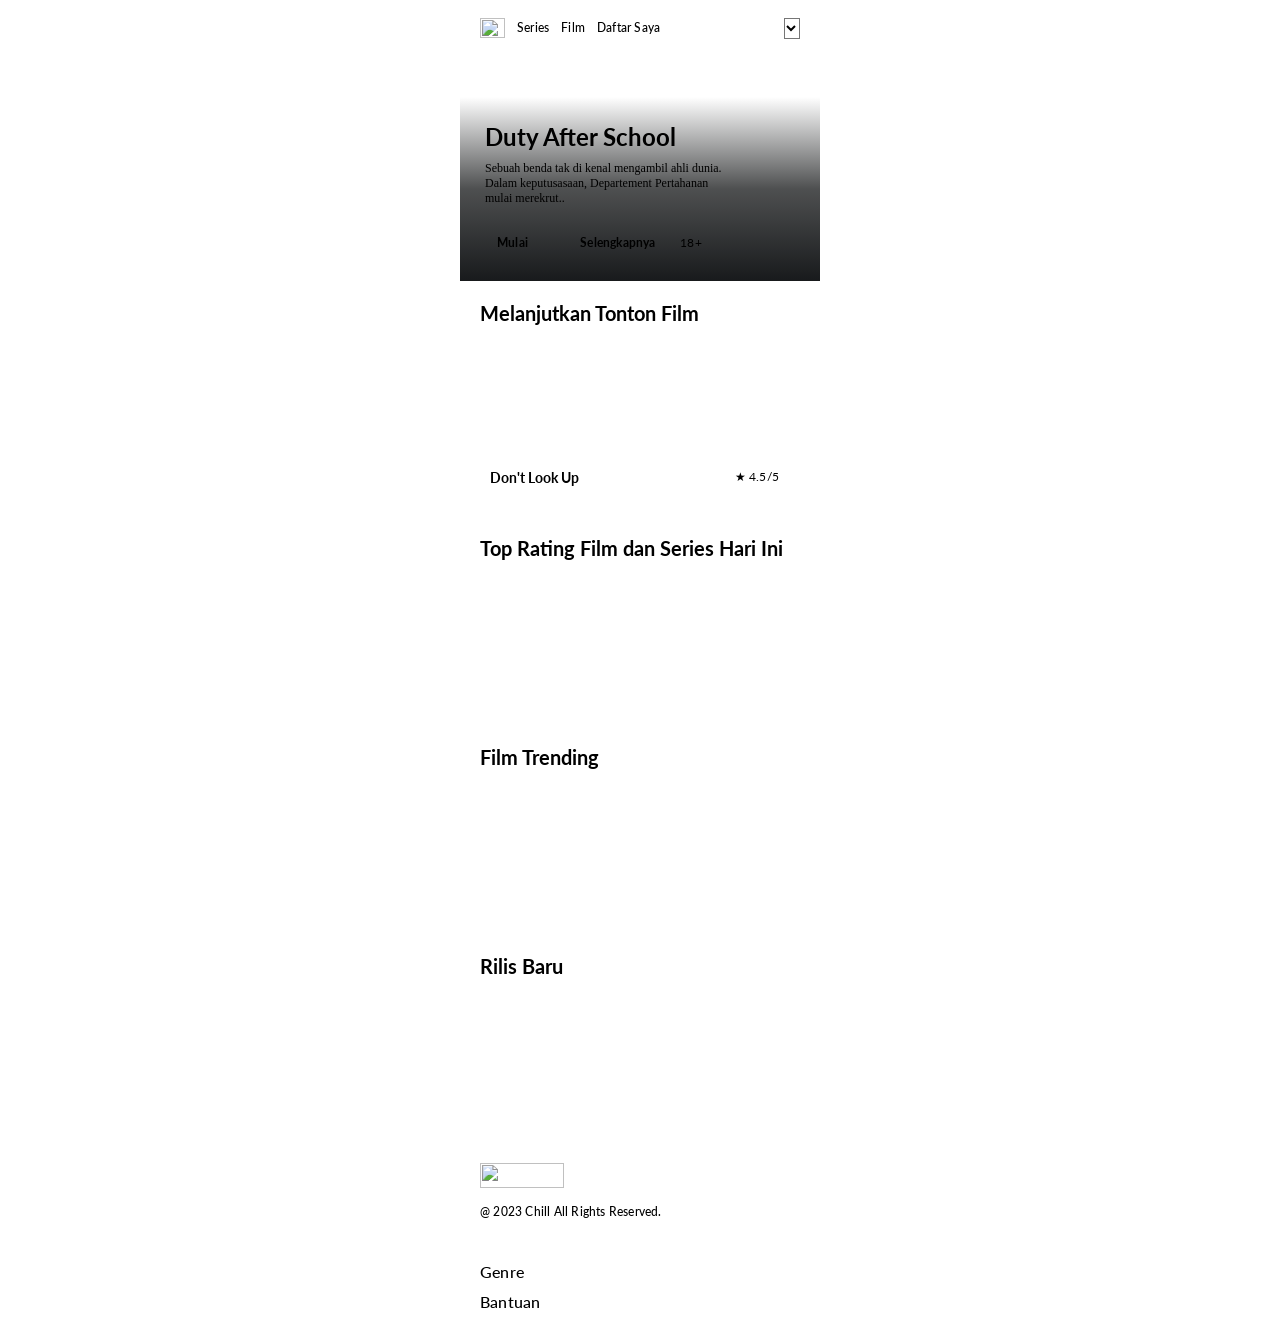
==== beranda.html @ 892c30b4 "edit some css to make it better" ====
<!doctype html>
<html lang="en">
  <head>
    <meta charset="UTF-8" />
    <meta name="viewport" content="width=device-width, initial-scale=1.0" />
    <title>Beranda</title>
    <link rel="stylesheet" href="./styles/beranda.css" />
    <link rel="stylesheet" href="./styles/main.css" />
  </head>
  <body>
    <main>
      <nav class="body-large-medium">
        <div class="navbar">
          <img class="logo" src="./assets/logo/movie.png" alt="" />
          <a href="">Series</a>
          <a href="">Film</a>
          <a href="">Daftar Saya</a>
        </div>
        <div class="profile">
          <img src="./assets/logo/profile.png" alt="" />
          <select name="account" id="account" class="body-small-medium">
            <option>Profil</option>
            <option>Ubah Premium</option>
            <option>Keluar</option>
          </select>
        </div>
      </nav>
      <header>
        <div class="header">
          <div class="head">
            <div class="head-text">
              <h1 class="heading-1">Duty After School</h1>
              <p class="body-large-medium">
                Sebuah benda tak di kenal mengambil ahli dunia. Dalam
                keputusasaan, Departement Pertahanan mulai merekrut lebih banyak
                tentara, termasuk siswa sekolah menengah. Mereka pun segera
                menjadi pejuang garis depan dalam perang.
              </p>
            </div>
            <div class="head-btn">
              <div class="btn-left">
                <button class="btn-primary-shadow">Mulai</button>
                <button class="btn-secondary-contained info">
                  <img src="./assets/logo/!.png" alt="" />Selengkapnya
                </button>
                <span class="age body-large-regular">18+</span>
              </div>
              <img src="/assets/logo/mute-volume.png" alt="" />
            </div>
          </div>
        </div>
      </header>
      <div class="content">
        <div class="continue-movies">
          <h3 class="heading-3">Melanjutkan Tonton Film</h3>
          <div class="movie-top">
            <div class="box-top">
              <img src="/assets/images/2.png" alt="" />
              <div class="heading-6">
                <p class="text-left">Don't Look Up</p>
                <p class="text-right body-small-regular">&#9733; 4.5/5</p>
              </div>
            </div>
            <div class="box-top">
              <img src="/assets/images/3.png" alt="" />
              <div class="heading-6">
                <p class="text-left">All of Us Dead</p>
                <p class="text-right">&#9733; 4.2/5</p>
              </div>
            </div>
            <div class="box-top">
              <img src="/assets/images/4.png" alt="" />
              <div class="heading-6">
                <p class="text-left">Blue Lock</p>
                <p class="text-right">&#9733; 4.6/5</p>
              </div>
            </div>
            <div class="box-top">
              <img src="/assets/images/5.png" alt="" />
              <div class="heading-6">
                <p class="text-left">A Man Called Otto</p>
                <p class="text-right">&#9733; 4.4/5</p>
              </div>
            </div>
          </div>
        </div>
        <div class="movies">
          <h3 class="heading-3">Top Rating Film dan Series Hari Ini</h3>
          <div class="movie-list">
            <div class="box">
              <img src="/assets/images/6.png" alt="" />
              <div>
                <p class="text"></p>
              </div>
            </div>
            <div class="box">
              <img src="/assets/images/7.png" alt="" />
              <div>
                <p class="text"></p>
              </div>
            </div>
            <div class="box">
              <img src="/assets/images/8.png" alt="" />
              <div>
                <p class="text"></p>
              </div>
            </div>
            <div class="box">
              <img src="/assets/images/9-19.png" alt="" />
              <div>
                <p class="text"></p>
              </div>
            </div>
            <div class="box">
              <img src="/assets/images/10-18.png" alt="" />
              <div>
                <p class="text"></p>
              </div>
            </div>
          </div>
        </div>
        <div class="movies">
          <h3 class="heading-3">Film Trending</h3>
          <div class="movie-list">
            <div class="box">
              <img src="/assets/images/11.png" alt="" />
              <div>
                <p class="text"></p>
              </div>
            </div>
            <div class="box">
              <img src="/assets/images/12.png" alt="" />
              <div>
                <p class="text"></p>
              </div>
            </div>
            <div class="box">
              <img src="/assets/images/13.png" alt="" />
              <div>
                <p class="text"></p>
              </div>
            </div>
            <div class="box">
              <img src="/assets/images/14.png" alt="" />
              <div>
                <p class="text"></p>
              </div>
            </div>
            <div class="box">
              <img src="/assets/images/15-16.png" alt="" />
              <div>
                <p class="text"></p>
              </div>
            </div>
          </div>
        </div>
        <div class="movies">
          <h3 class="heading-3">Rilis Baru</h3>
          <div class="movie-list">
            <div class="box">
              <img src="/assets/images/15-16.png" alt="" />
              <div>
                <p class="text"></p>
              </div>
            </div>
            <div class="box">
              <img src="/assets/images/17.png" alt="" />
              <div>
                <p class="text"></p>
              </div>
            </div>
            <div class="box">
              <img src="/assets/images/10-18.png" alt="" />
              <div>
                <p class="text"></p>
              </div>
            </div>
            <div class="box">
              <img src="/assets/images/9-19.png" alt="" />
              <div>
                <p class="text"></p>
              </div>
            </div>
            <div class="box">
              <img src="/assets/images/20.png" alt="" />
              <div>
                <p class="text"></p>
              </div>
            </div>
          </div>
        </div>
      </div>
      <footer class="body-medium-medium">
        <div class="foot-logo">
          <img class="logo" src="./assets/logo/movie.png" alt="" />
          <div>@ 2023 Chill All Rights Reserved.</div>
        </div>
        <div class="right-foot">
          <div class="foot-genre">
            <div class="body-medium-bold">Genre</div>
            <div class="genre">
              <div class="genre-list">
                <a href="">Aksi</a>
                <a href="">Anaka-anak</a>
                <a href="">Anime</a>
                <a href="">Britania</a>
              </div>
              <div class="genre-list">
                <a href="">Drama</a>
                <a href="">Fantasi Ilmiah & Fantasi</a>
                <a href="">Kejahatan</a>
                <a href="">KDrama</a>
              </div>
              <div class="genre-list">
                <a href="">Komedi</a>
                <a href="">Petualanga</a>
                <a href="">Perang</a>
                <a href="">Romantis</a>
              </div>
              <div class="genre-list">
                <a href="">Sains & Alam</a>
                <a href="">Thriller</a>
              </div>
            </div>
          </div>
          <div class="foot-help">
            <div class="body-medium-bold">Bantuan</div>
            <div class="help-list">
              <a href="">FAQ</a>
              <a href="">Kontak Kami</a>
              <a href="">Privasi</a>
              <a href="">Syarat & Ketentuan</a>
            </div>
          </div>
        </div>
      </footer>
    </main>
  </body>
</html>
---- styles/beranda.css ----
*,
html,
body {
  margin: 0;
  padding: 0;
  box-sizing: border-box;
}

body {
  display: flex;
  flex-direction: column;
  align-items: center;
  justify-content: center;
  color: var(--text-light-primary);
  background-color: var(--page-header-background);
}

nav {
  display: flex;
  justify-content: space-between;
  width: 1440px;
  height: 94px;
  padding: 25px 80px;
}

.navbar {
  display: flex;
  justify-content: space-between;
  align-items: center;
  width: 520px;
}

.logo {
  width: 100px;
  height: 44px;
}

a {
  text-decoration: none;
  color: var(--text-light-primary);
}

.profile {
  display: flex;
  align-items: center;
  gap: 8px;
}

.profile img {
  border-radius: 20px;
  width: 40px;
}

select {
  background-color: var(--page-header-background);
  color: var(--text-light-primary);
  width: 28px;
}

header {
  display: flex;
  justify-content: center;
  align-items: end;
  background-image: url(/assets/images/1.png);
  background-position: center center;
  background-size: cover;
  background-repeat: none;
  width: 1440px;
  height: 587px;
}

.header {
  display: flex;
  width: 100%;
  background: linear-gradient(
    to bottom,
    rgba(0, 0, 0, 0),
    rgba(16, 18, 19, 0.743),
    rgb(24, 26, 28)
  );
}

.head {
  display: flex;
  flex-direction: column;
  justify-content: space-between;
  width: 1440px;
  gap: 40px;
  padding: 80px;
}

.head-text {
  display: flex;
  flex-direction: column;
  width: 668px;
  height: 148px;
  gap: 20px;
}

.head-btn {
  display: flex;
  justify-content: space-between;
}

.btn-left {
  display: flex;
  align-items: center;
  justify-content: space-between;
  width: 350px;
  gap: 10px;
}

button {
  font-family: Lato;
  font-weight: 700;
  font-size: 16px;
  line-height: 140%;
  letter-spacing: 0.2px;
}

.btn-left button img {
  display: flex;
  width: 24px;
}

.info {
  display: flex;
  gap: 8px;
  align-items: center;
}

.age {
  display: flex;
  justify-content: center;
  align-items: center;
  background-color: transparent;
  border: 1px solid var(--text-light-secondary);
  color: var(--text-light-secondary);
  border-radius: 24px;
  width: 52px;
  height: 45px;
}

.head-btn img {
  width: 50px;
}

.continue-movies {
  display: flex;
  flex-direction: column;
  justify-content: center;
  padding: 40px 80px;
  height: 309px;
  gap: 32px;
}

.movie-top,
.movie-list {
  display: flex;
  justify-content: space-between;
  gap: 24px;
}

.box-top {
  display: flex;
  height: 162px;
  width: 302px;
  position: relative;
  gap: 10px;
}

.text-left {
  position: absolute;
  bottom: 10px;
  left: 10px;
}

.text-right {
  position: absolute;
  bottom: 10px;
  right: 10px;
}

.box-top img,
.box img {
  width: 100%;
  border-radius: 8px;
}

.movies {
  display: flex;
  flex-direction: column;
  width: 1440px;
  padding: 40px 80px;
  height: 512px;
  gap: 32px;
}

.box {
  display: flex;
  position: relative;
  height: 365px;
  width: 234px;
  gap: 10px;
}

.text {
  position: absolute;
  bottom: 10px;
  left: 10px;
}

footer {
  display: flex;
  justify-content: space-around;
  width: 1440px;
  height: 284px;
  padding: 60px 80px;
  border-top: 1px solid var(--text-light-secondary);
}

.right-foot {
  display: flex;
  width: 814px;
  justify-content: space-around;
  gap: 50px;
}

.foot-logo,
.foot-genre,
.foot-help {
  display: flex;
  flex-direction: column;
}

.foot-logo {
  gap: 26px;
  width: 251px;
  justify-content: center;
}

.foot-logo img {
  width: 163px;
  gap: 10px;
}

.genre {
  display: flex;
  justify-content: space-between;
  width: 514px;
}

.foot-genre {
  display: flex;
  flex-direction: column;
  gap: 14px;
}

.genre-list,
.help-list {
  display: flex;
  flex-direction: column;
  gap: 14px;
}

.genre-list a,
.help-list a {
  color: var(--text-light-secondary);
}

.foot-help {
  display: flex;
  flex-direction: column;
  width: 140px;
  gap: 14px;
}

@media (max-width: 580px), (max-height: 900px) {
  body {
    gap: 20px;
  }

  main .heading-1 {
    font-size: 1.5rem;
  }

  main .heading-3 {
    font-size: 1.25rem;
  }

  main .heading-6 {
    font-size: 0.875rem;
  }

  main .body-large-medium,
  main .body-large-regular,
  main .body-medium-medium,
  main .body-small-regular {
    font-size: 0.75rem;
  }

  main .body-medium-bold {
    font-weight: 500;
  }

  nav {
    width: 360px;
    height: 56px;
    padding: 6px 20px;
    gap: 12px;
  }

  .navbar {
    flex: 1;
    gap: 12px;
    align-items: center;
    justify-content: flex-start;
  }
  .navbar img {
    content: url(/assets/logo/vector.png);
    width: 25px;
    height: 20px;
  }

  .profile {
    gap: 8px;
  }

  .profile img {
    width: 20px;
  }

  select {
    width: 16px;
  }

  header {
    width: 360px;
    height: 225px;
  }

  .head {
    width: 100%;
    padding: 25px;
    gap: 25px;
  }

  .head-text {
    width: 80%;
    height: auto;
    gap: 10px;
  }

  .head-text p {
    display: none;
  }

  .head-text::after {
    content: "Sebuah benda tak di kenal mengambil ahli dunia. Dalam keputusasaan, Departement Pertahanan mulai merekrut..";
    font-size: 12px;
  }

  .head-btn {
    align-items: center;
  }

  .btn-left {
    width: 221px;
    height: 25px;
    gap: 8px;
  }

  .btn-left button {
    height: 25px;
    padding: 4px 12px;
    font-size: 12px;
  }

  .btn-left button img {
    width: 12px;
    height: 12px;
  }

  span.age {
    border-radius: 24px;
    width: 30px;
    height: 25px;
  }

  .head-btn img {
    width: 24px;
  }

  .content {
    display: flex;
    flex-direction: column;
    width: 360px;
    gap: 20px;
  }

  .continue-movies {
    width: 100%;
    height: 235px;
    padding: 20px;
    gap: 20px;
  }

  .movie-top {
    width: 100%;
    gap: 16px;
    overflow-x: auto;
    justify-content: flex-start;
    align-items: center;
  }

  .box-top {
    min-width: 309px;
    width: 309px;
    height: 151px;
  }

  .movies {
    width: 100%;
    height: 189px;
    padding: 0px 20px;
    gap: 20px;
  }

  .movie-list {
    width: 100%;
    gap: 16px;
    overflow-x: auto;
    justify-content: flex-start;
    align-items: center;
  }

  .box {
    min-width: 95px;
    width: 95px;
    height: 145px;
  }

  footer {
    display: flex;
    flex-direction: column;
    width: 360px;
    height: auto;
    padding: 20px;
    gap: 40px;
  }

  .foot-logo {
    width: 100%;
    gap: 16px;
  }

  .right-foot {
    display: flex;
    flex-direction: column;
    width: 100%;
    gap: 8px;
  }

  .genre,
  .help-list {
    display: none;
  }

  .foot-logo img {
    width: 84px;
    height: 25px;
  }
}
---- styles/main.css ----
@import url("https://fonts.googleapis.com/css2?family=Lato:ital,wght@0,100;0,300;0,400;0,700;0,900;1,100;1,300;1,400;1,700;1,900&display=swap");
@import url("./token.css");

/* Heading */
html {
  font-size: 16px;
}

.heading-1 {
  font-family: "Lato";
  font-weight: 700;
  font-size: 3rem;
}

.heading-2 {
  font-family: "Lato";
  font-weight: 700;
  font-size: 2.5rem;
}
.heading-3 {
  font-family: "Lato";
  font-weight: 700;
  font-size: 2rem;
}
.heading-4 {
  font-family: "Lato";
  font-weight: 700;
  font-size: 1.5rem;
}
.heading-5 {
  font-family: "Lato";
  font-weight: 700;
  font-size: 1.25rem;
}
.heading-6 {
  font-family: "Lato";
  font-weight: 700;
  font-size: 1.125rem;
}

/* Body */

.body-large-bold {
  font-family: Lato;
  font-weight: 700;
  font-size: 1.125rem;
  line-height: 140%;
  letter-spacing: 0.2px;
}

.body-large-semiBold {
  font-family: Lato;
  font-weight: 600;
  font-size: 1.125rem;
  line-height: 140%;
  letter-spacing: 0.2px;
}

.body-large-medium {
  font-family: Lato;
  font-weight: 500;
  font-size: 1.125rem;
  line-height: 140%;
  letter-spacing: 0.2px;
}

.body-large-regular {
  font-family: Lato;
  font-weight: 400;
  font-size: 1.125rem;
  line-height: 140%;
  letter-spacing: 0.2px;
}

.body-medium-bold {
  font-family: Lato;
  font-weight: 700;
  font-size: 1rem;
  line-height: 140%;
  letter-spacing: 0.2px;
}

.body-medium-semiBold {
  font-family: Lato;
  font-weight: 600;
  font-size: 1rem;
  line-height: 140%;
  letter-spacing: 0.2px;
}

.body-medium-medium {
  font-family: Lato;
  font-weight: 500;
  font-size: 1rem;
  line-height: 140%;
  letter-spacing: 0.2px;
}

.body-medium-regular {
  font-family: Lato;
  font-weight: 400;
  font-size: 1rem;
  line-height: 140%;
  letter-spacing: 0.2px;
}

.body-small-bold {
  font-family: Lato;
  font-weight: 700;
  font-size: 0.875rem;
  line-height: 140%;
  letter-spacing: 0.2px;
}

.body-small-semiBold {
  font-family: Lato;
  font-weight: 600;
  font-size: 0.875rem;
  line-height: 140%;
  letter-spacing: 0.2px;
}

.body-small-medium {
  font-family: Lato;
  font-weight: 500;
  font-size: 0.875rem;
  line-height: 140%;
  letter-spacing: 0.2px;
}

.body-small-regular {
  font-family: Lato;
  font-weight: 400;
  font-size: 0.875rem;
  line-height: 140%;
  letter-spacing: 0.2px;
}

.caption-1-bold {
  font-family: Lato;
  font-weight: 700;
  font-size: 0.75rem;
  line-height: 140%;
  letter-spacing: 0.2px;
}

.caption-1-semiBold {
  font-family: Lato;
  font-weight: 600;
  font-size: 0.75rem;
  line-height: 140%;
  letter-spacing: 0.2px;
}

.caption-1-medium {
  font-family: Lato;
  font-weight: 600;
  font-size: 0.75rem;
  line-height: 140%;
  letter-spacing: 0.2px;
}

.caption-1-regular {
  font-family: Lato;
  font-weight: 400;
  font-size: 0.75rem;
  line-height: 140%;
  letter-spacing: 0.2px;
}

.caption-2-bold {
  font-family: Lato;
  font-weight: 700;
  font-size: 0.625rem;
  line-height: 140%;
  letter-spacing: 0.2px;
}
.caption-2-semiBold {
  font-family: Lato;
  font-weight: 600;
  font-size: 0.625rem;
  line-height: 140%;
  letter-spacing: 0.2px;
}
.caption-2-medium {
  font-family: Lato;
  font-weight: 500;
  font-size: 0.625rem;
  line-height: 140%;
  letter-spacing: 0.2px;
}
.caption-2-regular {
  font-family: Lato;
  font-weight: 400;
  font-size: 0.625rem;
  line-height: 140%;
  letter-spacing: 0.2px;
}

/* Button */

.btn-primary-contained {
  width: fit-content;
  height: 45px;
  padding-top: 10px;
  padding-right: 26px;
  padding-bottom: 10px;
  padding-left: 26px;
  border-radius: 48px;
  border: none;
  background-color: var(--primary-color-400);
  color: var(--text-light-primary);
}

.btn-primary-shadow {
  width: fit-content;
  height: 45px;
  padding-top: 10px;
  padding-right: 26px;
  padding-bottom: 10px;
  padding-left: 26px;
  border-radius: 48px;
  border: none;
  background-color: var(--primary-color-200);
  color: var(--text-light-primary);
}

.btn-primary-outlined {
  width: fit-content;
  height: 45px;
  padding-top: 10px;
  padding-right: 26px;
  padding-bottom: 10px;
  padding-left: 26px;
  background-color: transparent;
  color: var(--primary-color);
  border-width: 1px;
  border-radius: 48px;
  border-color: var(--primary-color);
}

.btn-secondary-contained {
  width: fit-content;
  height: 45px;
  padding-top: 10px;
  padding-right: 26px;
  padding-bottom: 10px;
  padding-left: 26px;
  border: none;
  border-radius: 48px;
  background-color: var(--body-background);
  color: var(--text-light-primary);
}

.btn-secondary-shadow {
  width: fit-content;
  height: 45px;
  padding-top: 10px;
  padding-right: 26px;
  padding-bottom: 10px;
  padding-left: 26px;
  border-radius: 48px;
  background-color: transparent;
  color: var(--body-background);
}

.btn-secondary-outlined {
  width: fit-content;
  height: 45px;
  padding-top: 10px;
  padding-right: 26px;
  padding-bottom: 10px;
  padding-left: 26px;
  background-color: transparent;
  color: var(--body-background);
  border-width: 1px;
  border-radius: 48px;
  border-color: var(--body-background);
}

.btn-disable-contained {
  width: fit-content;
  height: 45px;
  padding-top: 10px;
  padding-right: 26px;
  padding-bottom: 10px;
  padding-left: 26px;
  border-radius: 48px;
  background-color: var(--grey-scale-400);
  color: var(--dark-disable);
}

.btn-disable-shadow {
  width: fit-content;
  height: 45px;
  padding-top: 10px;
  padding-right: 26px;
  padding-bottom: 10px;
  padding-left: 26px;
  border-radius: 48px;
  background-color: var(--grey-scale-300);
  color: var(--dark-disable);
}

.btn-disable-outlined {
  width: fit-content;
  height: 45px;
  padding-top: 10px;
  padding-right: 26px;
  padding-bottom: 10px;
  padding-left: 26px;
  background-color: var(--grey-scale-200);
  color: var(--dark-disable);
  border-width: 1px;
  border-radius: 48px;
  border-color: var(--dark-disable);
}
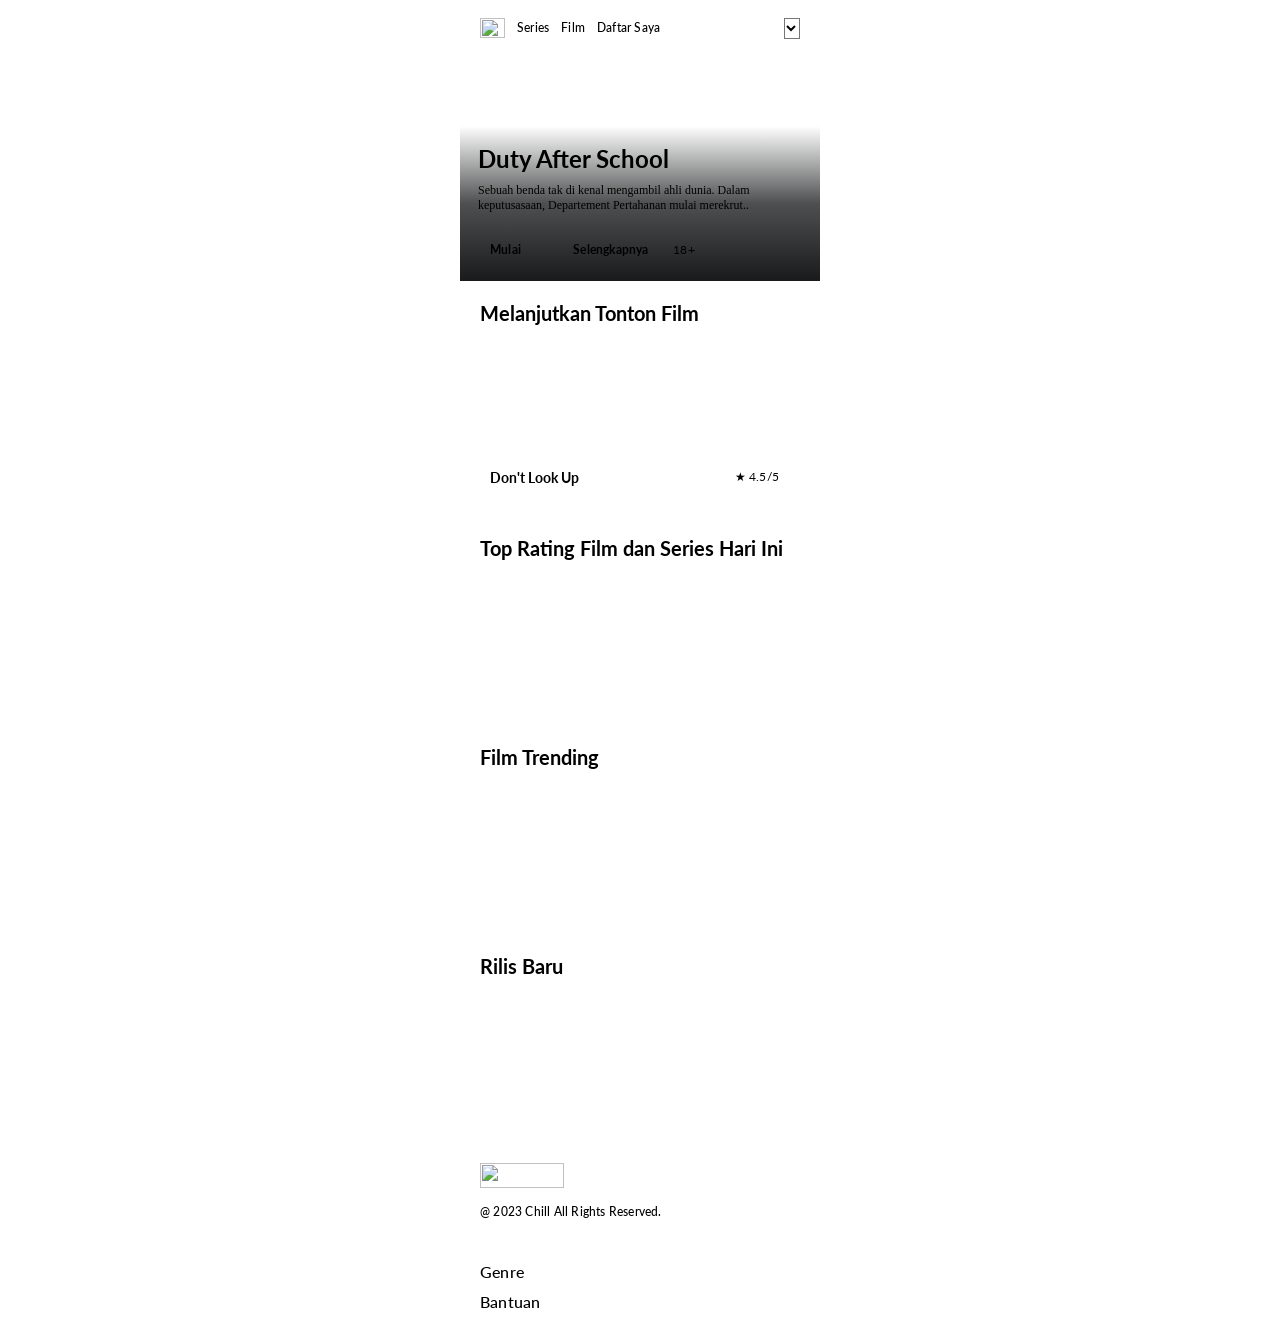
==== commit eebbf6f0: "." ====
--- a/beranda.html
+++ b/beranda.html
@@ -19,9 +19,9 @@
         <div class="profile">
           <img src="./assets/logo/profile.png" alt="" />
           <select name="account" id="account" class="body-small-medium">
-            <option>Profil</option>
-            <option>Ubah Premium</option>
-            <option>Keluar</option>
+            <option value="profile">Profil</option>
+            <option value="changePremium">Ubah Premium</option>
+            <option value="logOut">Keluar</option>
           </select>
         </div>
       </nav>
--- a/styles/beranda.css
+++ b/styles/beranda.css
@@ -237,6 +237,7 @@
   gap: 26px;
   width: 251px;
   justify-content: center;
+  color: var(--text-light-secondary);
 }
 
 .foot-logo img {
@@ -341,12 +342,12 @@
 
   .head {
     width: 100%;
-    padding: 25px;
+    padding: 18px;
     gap: 25px;
   }
 
   .head-text {
-    width: 80%;
+    width: 100%;
     height: auto;
     gap: 10px;
   }
